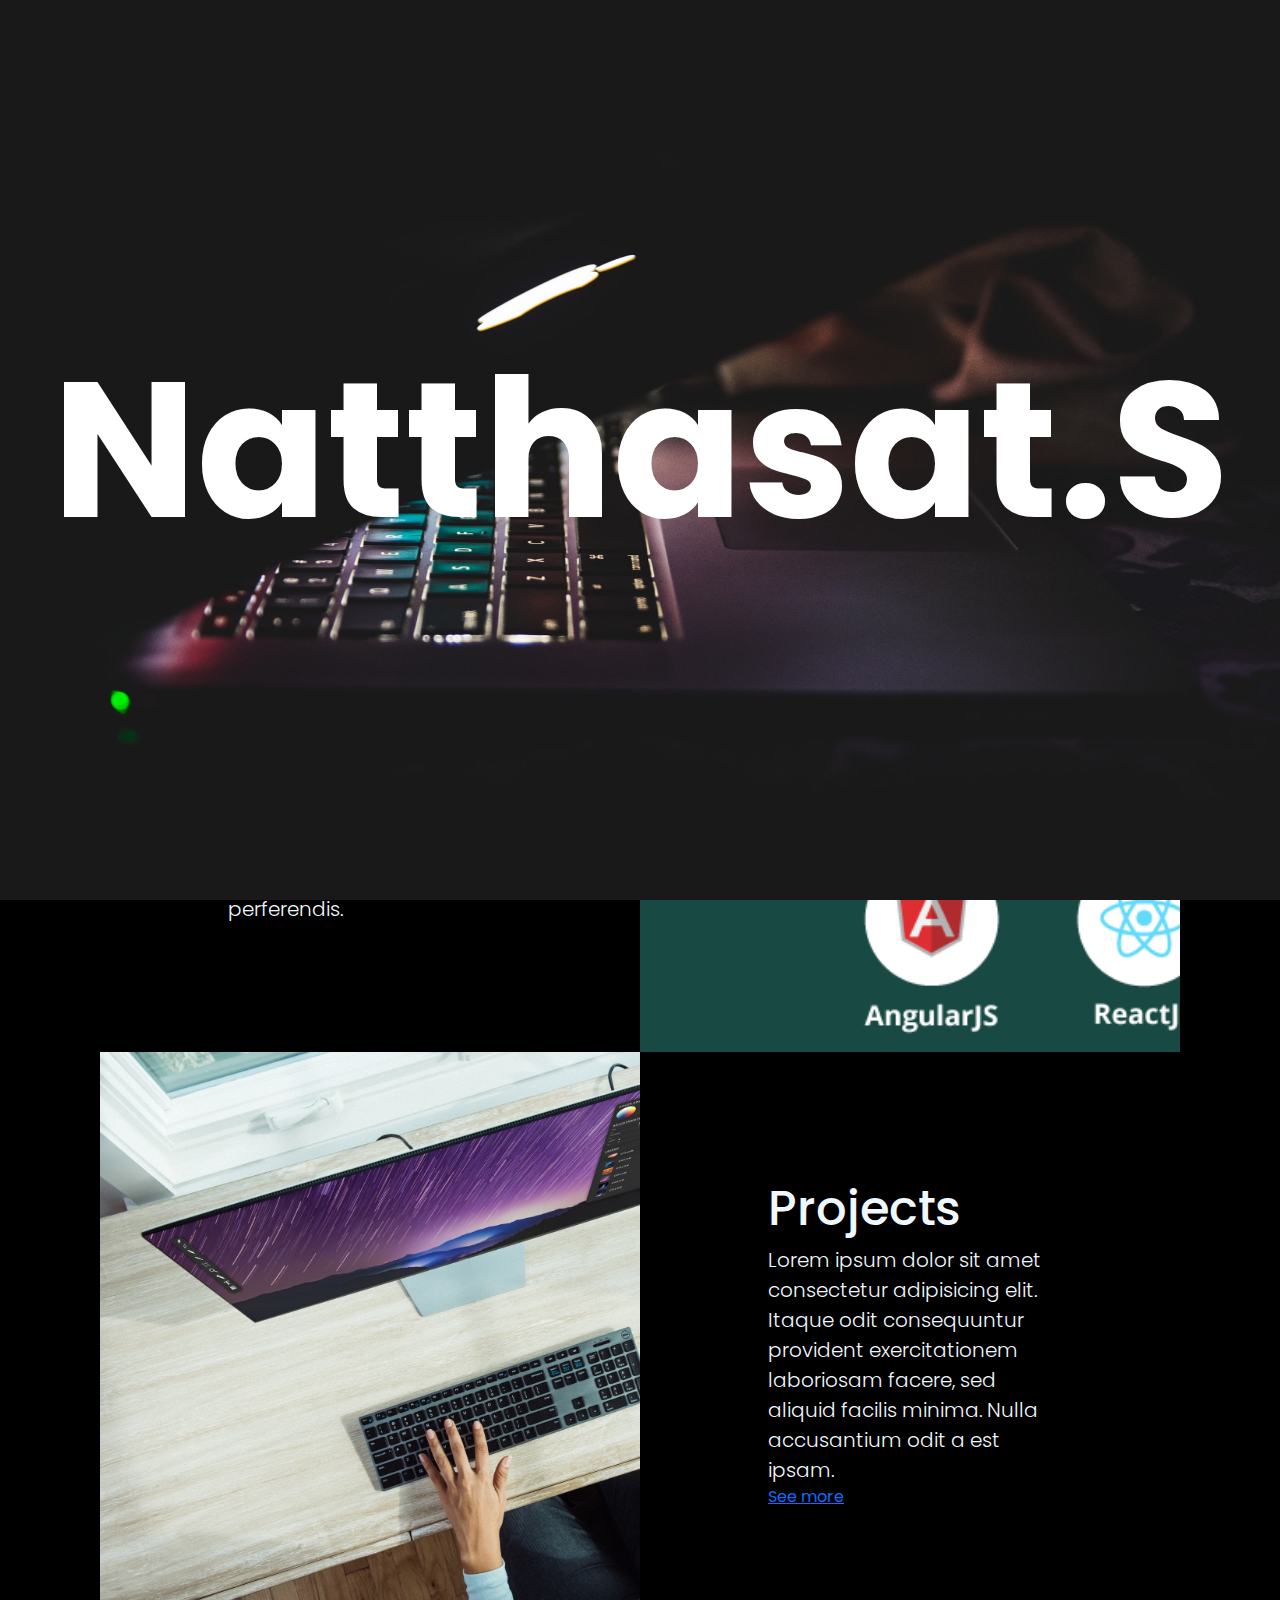
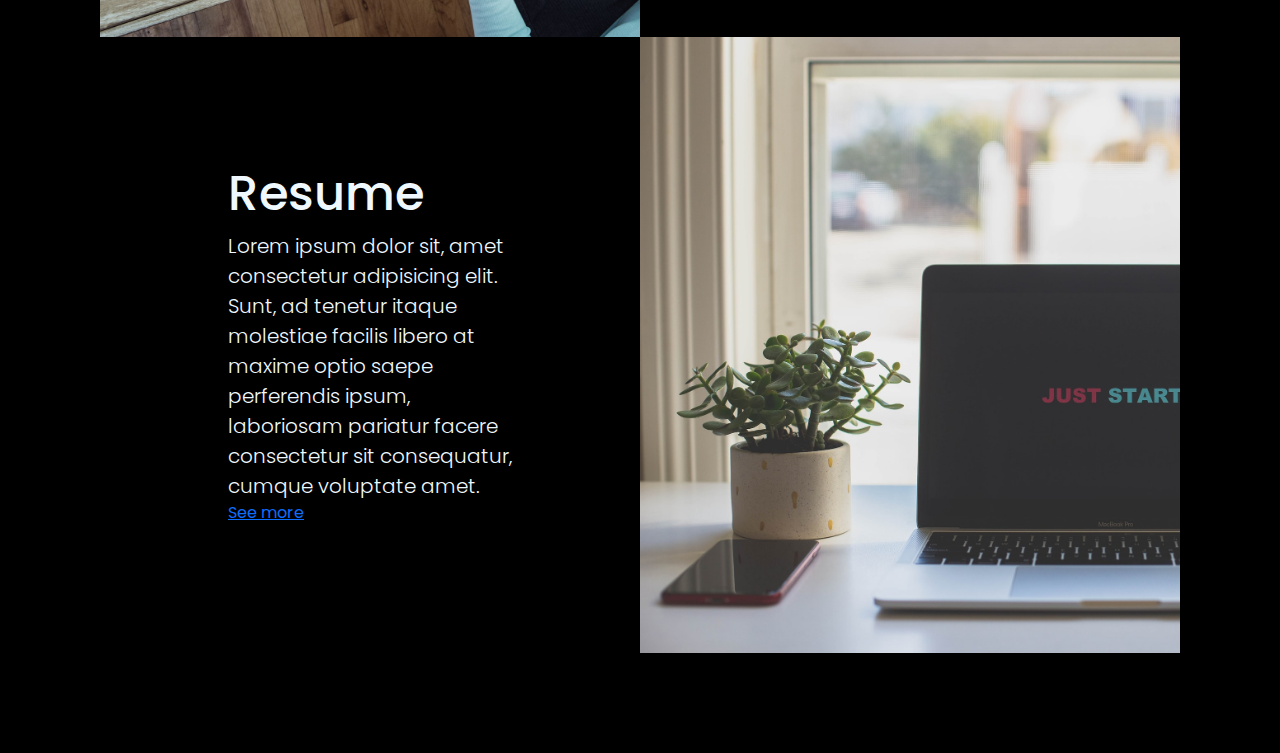
==== port.html @ 922c2a2b "Test Upload on git" ====
<!DOCTYPE html>
<html lang="en">
<style>
  * {
    /* background-color: black; */
    /* color: aliceblue; */
  }
  body .showcase {
    background-color: black;
    color: aliceblue;
  }
</style>

<head>
  <meta charset="UTF-8">
  <meta http-equiv="X-UA-Compatible" content="IE=edge">
  <meta name="viewport" content="width=device-width, initial-scale=1.0">
  <title>Document</title>
  <link rel="stylesheet" href="css/bootstrap.min.css">
  <link rel="stylesheet" href="style.css">
</head>


<body>
  <header>
    <img src="img/banner.jpg" class="banner">
    <a href="#" class="logo">Natthasat.S</a>
    <div class="toggle"></div>
    <nav>
      <ul>
        <li><a href="#">Home</a></li>
        <li><a href="#">Skills</a></li>
        <li><a href="#">Projects</a></li>
        <li><a href="#">Resume</a></li>
        <li><a href="#">Contact</a></li>
      </ul>
    </nav>
  </header>

  <!-- <section>
    <div class="container">
      <center>
        <div class="row">
          <div class="col-xl-6 mx-auto">
            <h1 class="mb-5">
              <div class="col-lg-12">
                <div class="testimonials-item mx-auto mb-5 mb-lg-0">
                  <img src="img/profile.jpg" class="img-fluid rounded-circle mb-3" alt="">
                </div>
                <h5><strong>Natthasat Sakhondee</strong></h5>
                <h6>Web Programmer</h6>
              </div>
          </div>
          </h1>
        </div>
      </center>

      <div class="col-md-10 col-lg-8 col-xl-7 mx-auto">
        <form action="">
          <div class="row d-flex">
            <div class="col-12 col-md-9 mb-2 mb-md-0">
              <input type="email" class="form-control form-control-lg" placeholder="Please enter your messages.">
            </div>
            <div class="col-12 col-md-3">
              <button type="submit" class="btn btn-block btn-lg btn-primary">Send E-mail</button>
            </div>
          </div>
        </form>
      </div>
    </div>
    </div>
  </section> -->
  <section class="showcase">
    <div class="container-fluid p-0">
      <div class="row g-0">
        <div class="col-lg-6 order-lg-2 text-white showcase-img" style="background-image: url('img/skill1.png');">
        </div>
        <div class="col-lg-6 order-lg-1 my-auto showcase-text">
          <h2>Skills</h2>
          <p class="lead mb-0">Lorem ipsum dolor sit amet consectetur adipisicing elit. Quo est rerum, et magnam animi
            accusamus atque explicabo facilis! Minus, perferendis.</p>
        </div>
      </div>

      <div class="row g-0">
        <div class="col-lg-6 text-white showcase-img" style="background-image: url('img/showcase-2.jpg');"></div>
        <div class="col-lg-6 my-auto showcase-text">
          <h2>Projects</h2>
          <p class="lead mb-0">Lorem ipsum dolor sit amet consectetur adipisicing elit. Itaque odit consequuntur
            provident exercitationem laboriosam facere, sed aliquid facilis minima. Nulla accusantium odit a est ipsam.
          </p>
          <!-- <button href="project.html" type="button" class="btn btn-outline-success">See more</button> -->
          <a href="project.html">See more</a>
        </div>
      </div>

      <div class="row g-0">
        <div class="col-lg-6 order-lg-2 text-white showcase-img" style="background-image: url('img/showcase-3.jpg');">
        </div>
        <div class="col-lg-6 order-lg-1 my-auto showcase-text">
          <h2>Resume</h2>
          <p class="lead mb-0">Lorem ipsum dolor sit, amet consectetur adipisicing elit. Sunt, ad tenetur itaque
            molestiae facilis libero at maxime optio saepe perferendis ipsum, laboriosam pariatur facere consectetur sit
            consequatur, cumque voluptate amet.</p>
          <a href="resume.html">See more</a>
        </div>
      </div>
    </div>
  </section>
  <script>
    window.addEventListener("scroll", function () {
      const header = document.querySelector('header');
      header.classList.toggle('sticky', window.scrollY > 0)
    });
    const navigation = document.querySelector('nav');
    document.querySelector('.toggle').onclick = function () {
      this.classList.toggle('active');
      navigation.classList.toggle('active');
    }
  </script>
</body>

</html>
---- style.css ----
@import url('https://fonts.googleapis.com/css2?family=Poppins:wght@300&display=swap');
*{
    margin:0;
    padding:0;
    box-sizing: border-box;
    font-family: 'Poppins', sans-serif;
}
header{
    position: fixed;
    top: 0;
    left: 0;
    width:100%;
    height: 100vh;
    padding:0 100px;
    background: #000;
    display: flex;
    justify-content: flex-end;
    align-items: center;
    transition: 1s;
}
header.sticky{
    height: 80px;
}
body{
    min-height:1000px ;
}
header .banner{
    position:absolute ;
    top: 0;
    left: 0;
    width: 100%;
    height: 100%;
    object-fit:cover ;
    transition: 1s;
}
header.sticky .banner{
    opacity: 0.5;
}
header .logo{
    position:absolute;
    top:50%;
    left:50%;
    transform: translate(-50%,-50%);
    font-size: 15vw;
    color:#fff;
    font-weight:700;
    transition: 1s;
    text-decoration:none;
    z-index: 1;
}
header.sticky .logo{
    position:absolute;
    font-size: 2em;
    left:100px;
    transform: translate(0,-50%);
}
nav{
    position: relative;
    display: flex;
    z-index: 1;
}
nav ul{
    position: relative;
    display: flex;
    transition:0.25s ;
    transform: translateX(100px);
    opacity:0;
}
header.sticky nav ul{
    transform: translateX(0);
    opacity:1;
    transition-delay: 0.75s;
}
nav ul li{
    list-style:none;
}
nav ul li a{
    color:#fff;
    display: inline-block;
    padding:10px 15px;
    font-size:1.2em ;
    text-decoration:none;
}
nav ul li a:hover{
    color:#f38c37;
}
section{
    margin-top:50vh;
    padding:100px;
}
section h2{
    font-size: 3em;
}
section p{
    font-size: 1.2em;
}
.showcase-img {
    background-size: cover;
    min-height: 30rem;
}

.showcase-text {
    padding: 8rem;
}
@media (max-width:991px){
    section,
    header{
        padding:40px;
    }
    section h2{
        font-size: 2em;
    }
    header.sticky .logo{
        left:40px;
    }
    header.sticky .banner{
        opacity:0;
    }
    nav ul{
        display: none;
        opacity: 0;
        visibility: hidden;
    }
    nav.active ul{
        position:fixed;
        top: 80px;
        left:0;
        width: 100%;
        height: calc(100% - 80px);
        background:#000;
        display:flex;
        justify-content: center;
        align-items: center;
        flex-direction: column;
    }
    header.sticky nav ul{
        opacity:1;
        visibility: visible;
    }
    nav ul li a{
        font-size: 1.5em;
    }
    header.sticky .toggle{
        position: fixed;
        top:15px;
        right:40px;
        width: 50px;
        height: 50px;
        cursor: pointer;
        background:#fff url(img/menu.png);
        background-size: 30px;
        background-repeat: no-repeat;
        background-position: center;

    }
    header.sticky .toggle.active{
        background:#fff url(img/close.png);
        background-size: 25px;
        background-repeat: no-repeat;
        background-position: center;
    }
}
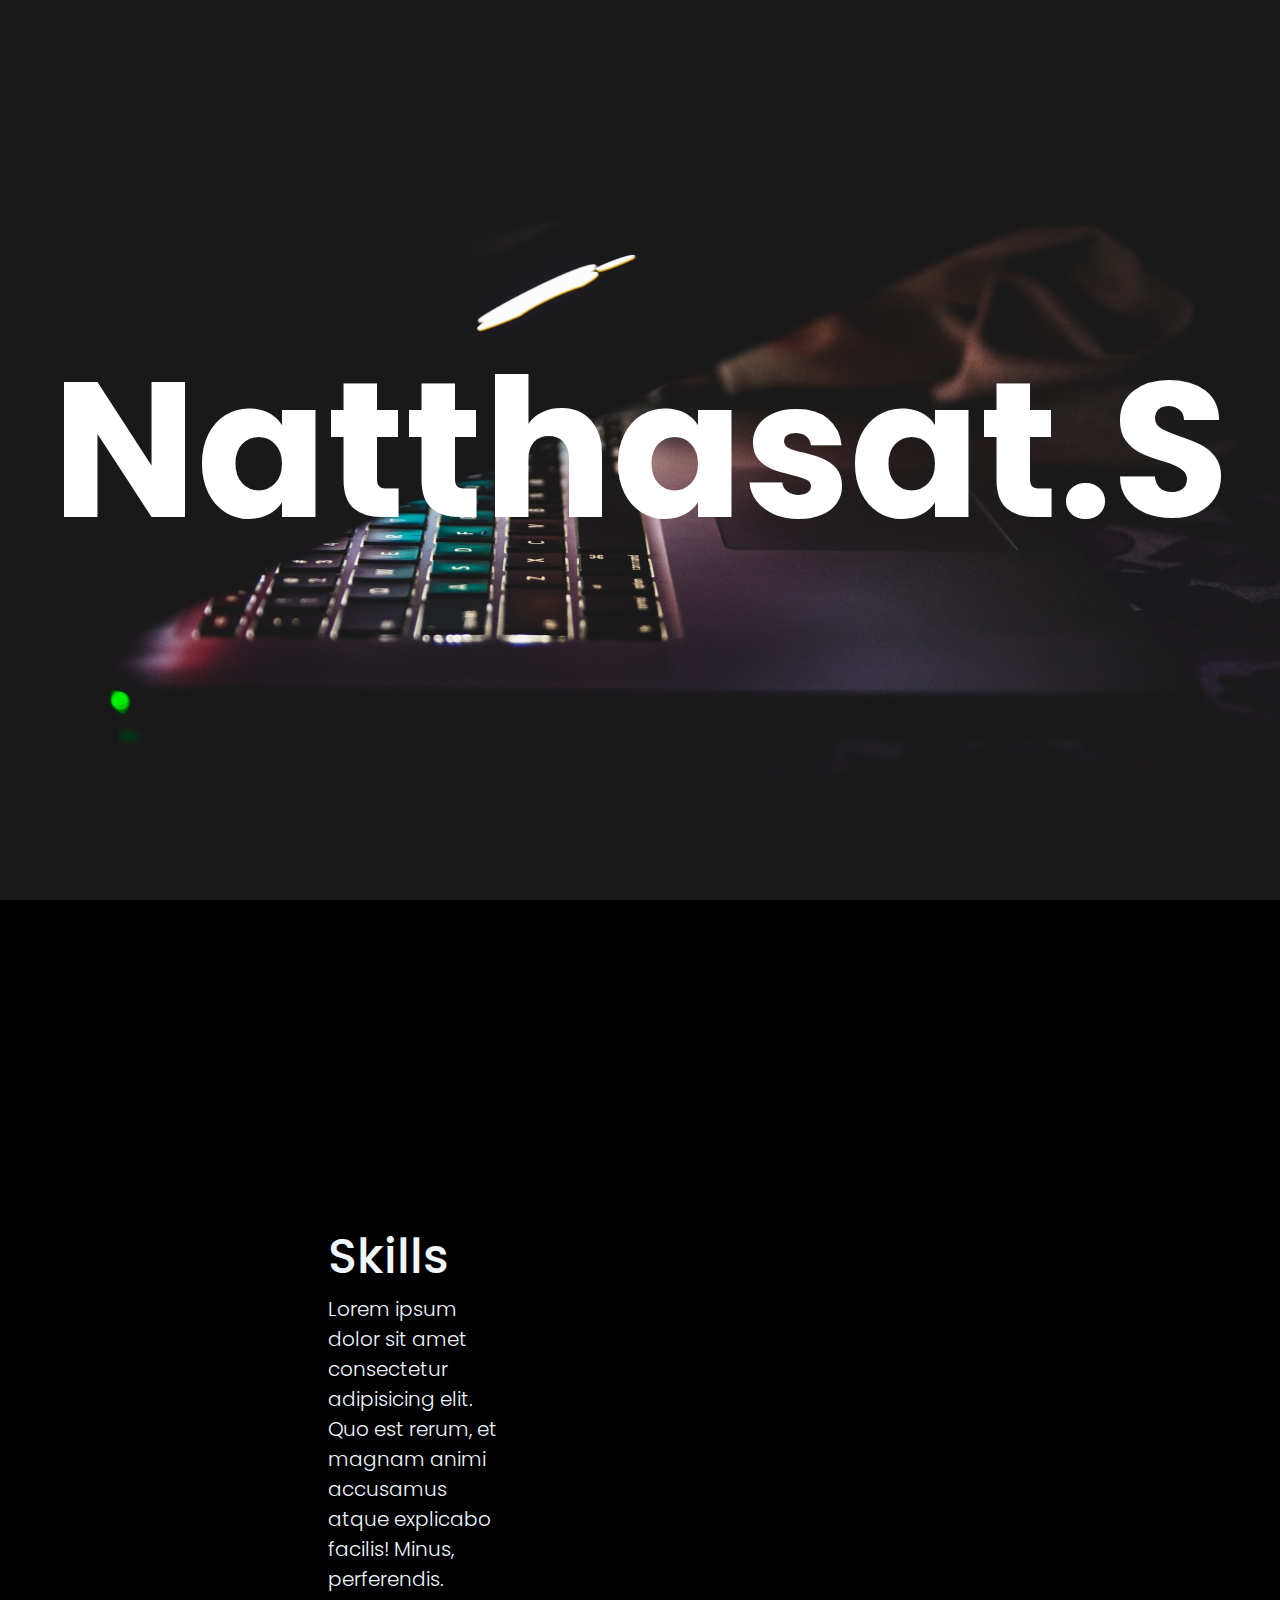
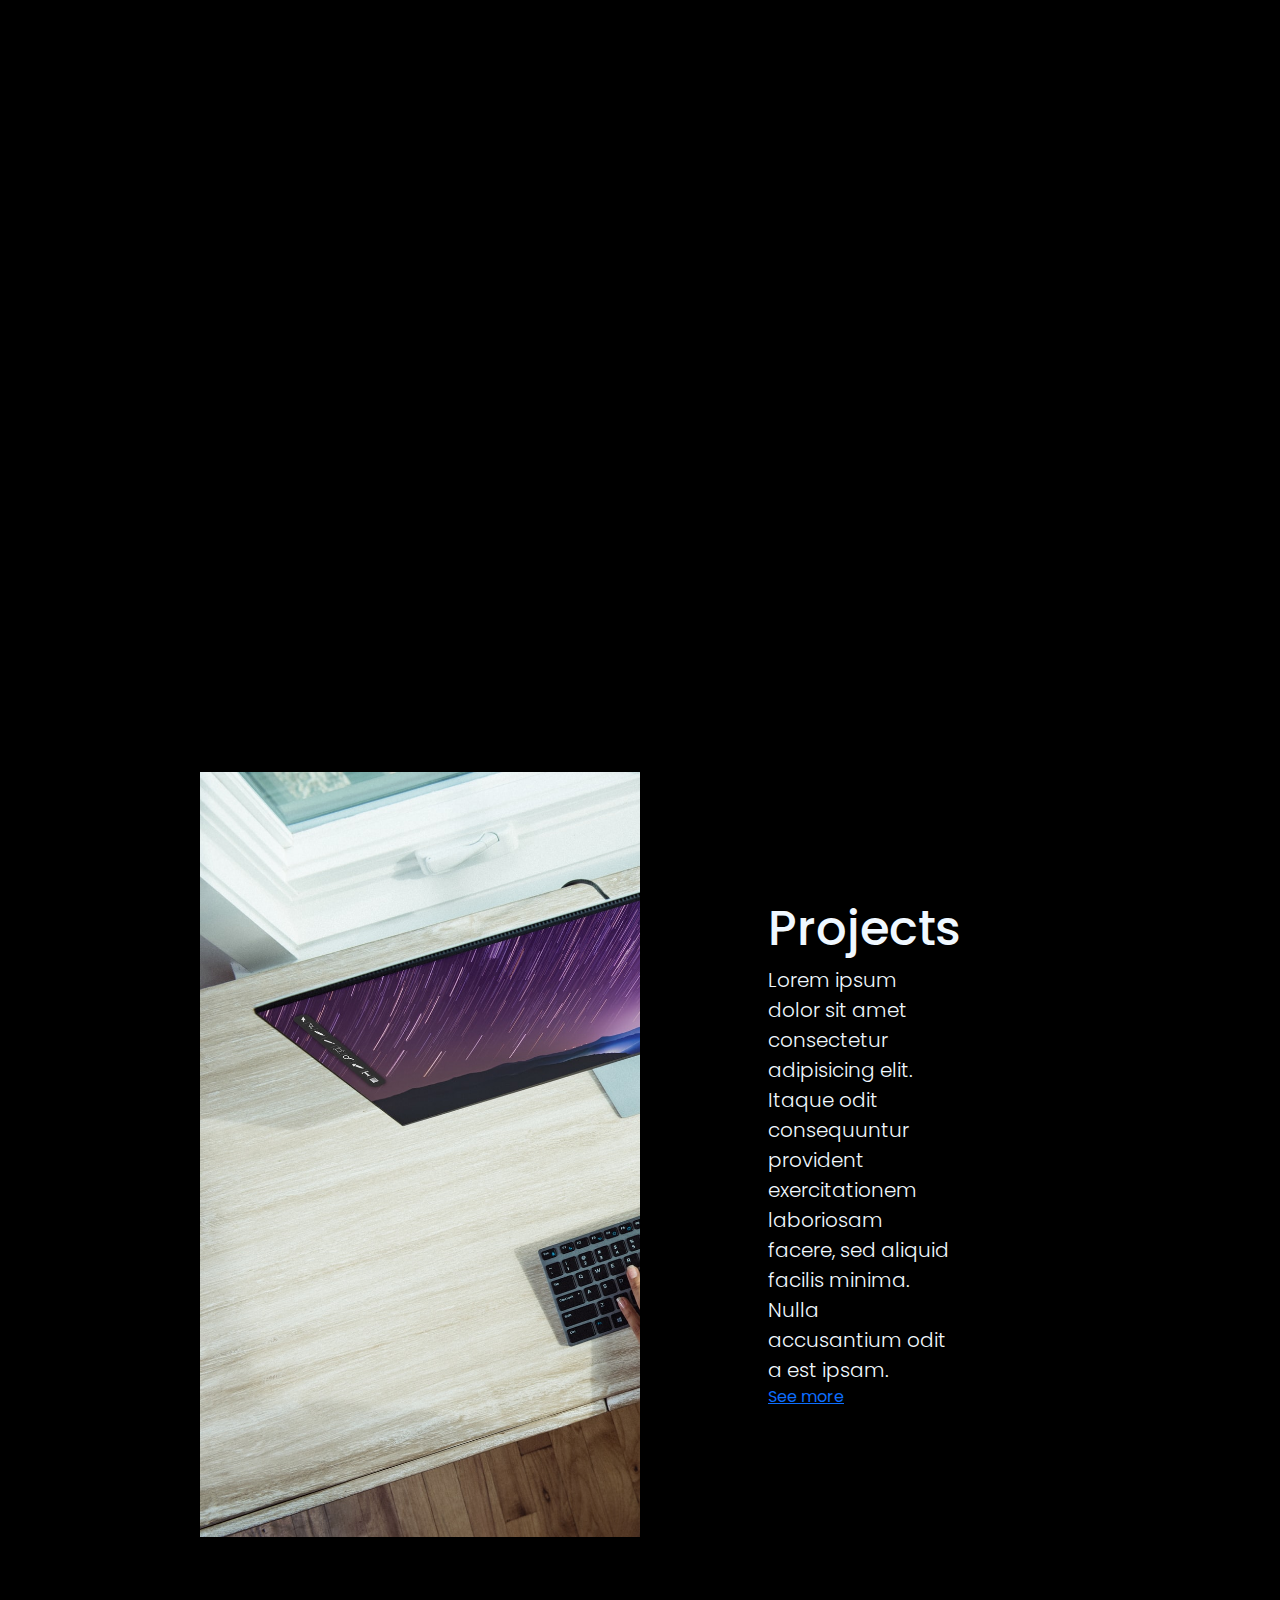
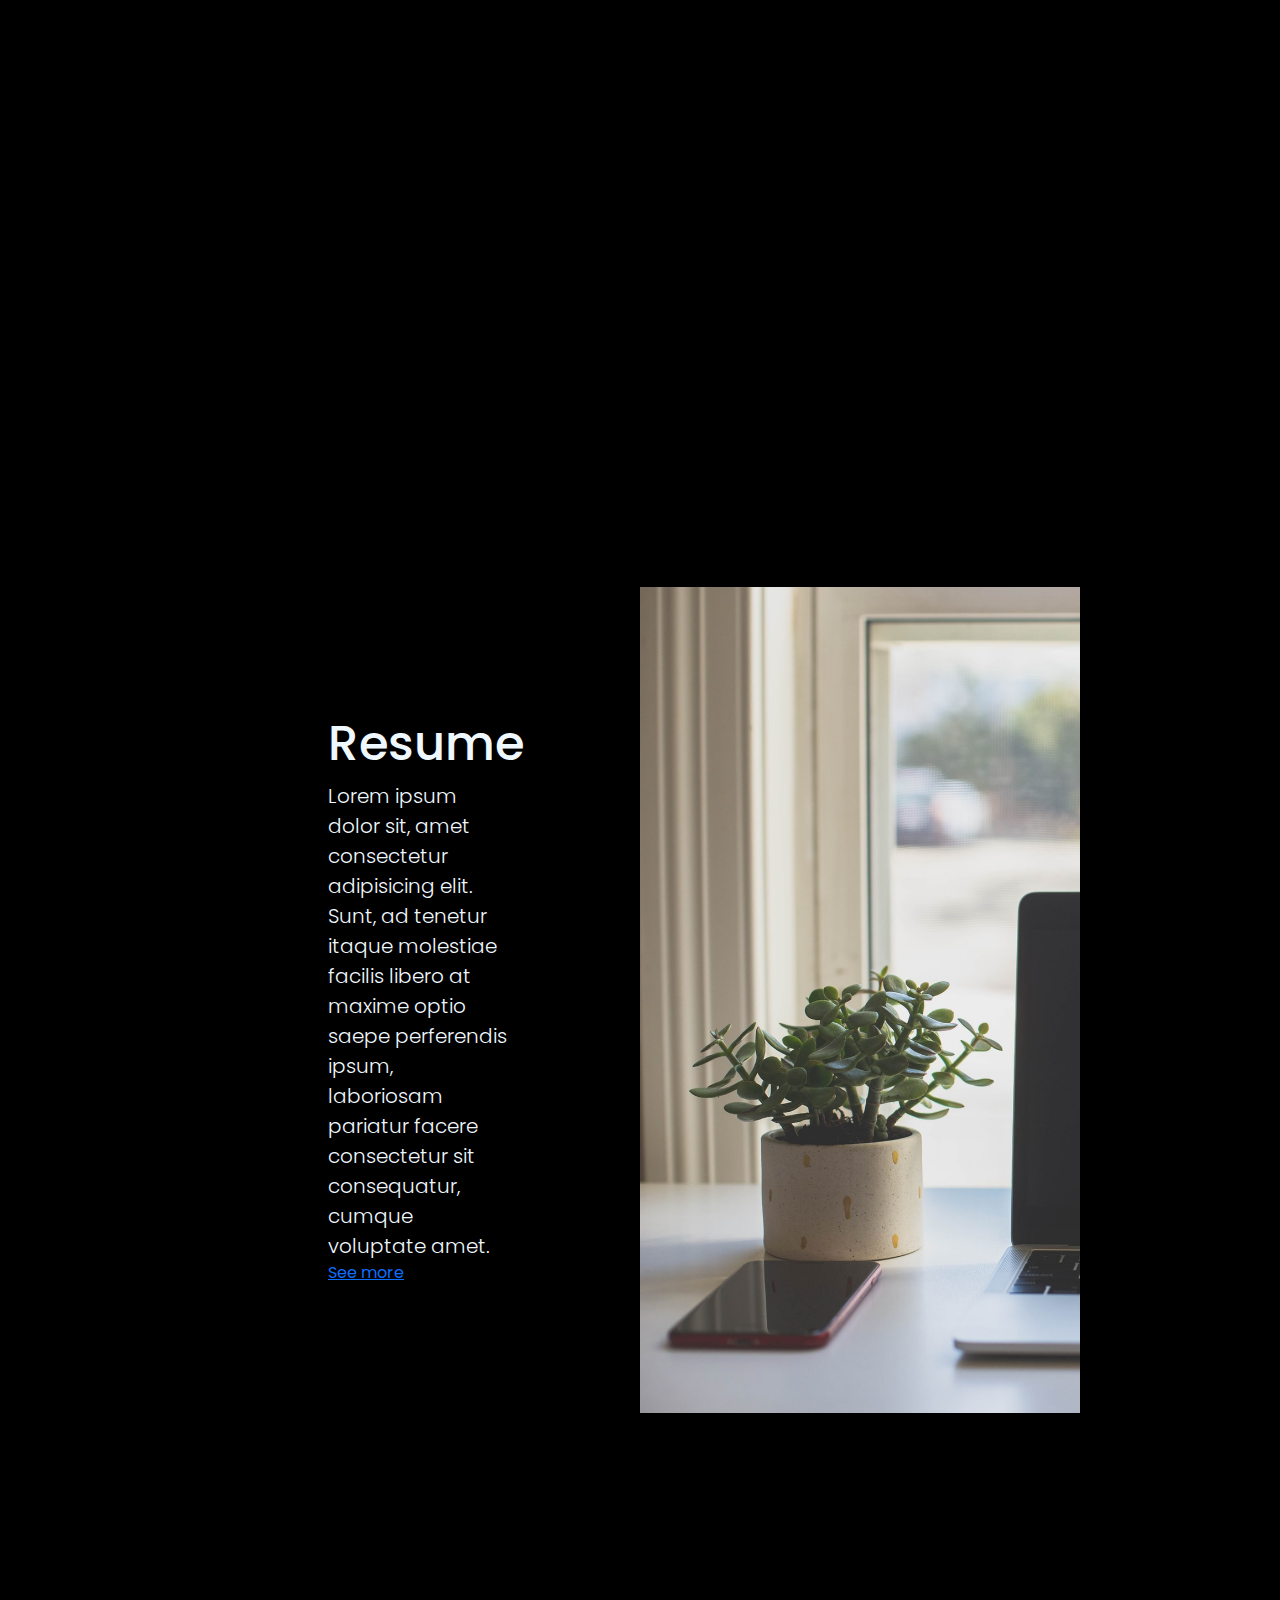
==== commit e4a575b0: "222" ====
--- a/port.html
+++ b/port.html
@@ -1,13 +1,12 @@
 <!DOCTYPE html>
 <html lang="en">
 <style>
-  * {
-    /* background-color: black; */
-    /* color: aliceblue; */
-  }
   body .showcase {
     background-color: black;
     color: aliceblue;
+  }
+  .card-img-top{
+    max-width: 200px;
   }
 </style>
 
@@ -15,7 +14,7 @@
   <meta charset="UTF-8">
   <meta http-equiv="X-UA-Compatible" content="IE=edge">
   <meta name="viewport" content="width=device-width, initial-scale=1.0">
-  <title>Document</title>
+  <title>portfolio</title>
   <link rel="stylesheet" href="css/bootstrap.min.css">
   <link rel="stylesheet" href="style.css">
 </head>
@@ -30,8 +29,8 @@
       <ul>
         <li><a href="#">Home</a></li>
         <li><a href="#">Skills</a></li>
-        <li><a href="#">Projects</a></li>
-        <li><a href="#">Resume</a></li>
+        <li><a href="#project">Projects</a></li>
+        <li><a href="#resume">Resume</a></li>
         <li><a href="#">Contact</a></li>
       </ul>
     </nav>
@@ -71,17 +70,29 @@
     </div>
   </section> -->
   <section class="showcase">
-    <div class="container-fluid p-0">
-      <div class="row g-0">
-        <div class="col-lg-6 order-lg-2 text-white showcase-img" style="background-image: url('img/skill1.png');">
+    <section id="skill">
+      <div class="container-fluid p-0">
+        <div class="row g-0">
+          <div class="col-lg-6 order-lg-2 text-white showcase-img"">
+            <div class="card-column">
+              <img class="card-img-top" src="\natthasatcode.github.io\img\html.png" alt="">
+              <img class="card-img-top" src="\natthasatcode.github.io\img\css.webp" alt="">
+              <img class="card-img-top" src="\natthasatcode.github.io\img\javascript.png" style="margin-top: 50px;" alt="">
+              <img class="card-img-top" src="\natthasatcode.github.io\img\bootstrap.png" alt="">
+              <!-- <div class="card-body">
+                  <h5 class="text-center">Programming language</h5>
+                  <h4 class="title-course text-center"></h4>
+              </div> -->
+          </div>
+          </div>
+          <div class="col-lg-6 order-lg-1 my-auto showcase-text">
+            <h2>Skills</h2>
+            <p class="lead mb-0">Lorem ipsum dolor sit amet consectetur adipisicing elit. Quo est rerum, et magnam animi
+              accusamus atque explicabo facilis! Minus, perferendis.</p>
+          </div>
         </div>
-        <div class="col-lg-6 order-lg-1 my-auto showcase-text">
-          <h2>Skills</h2>
-          <p class="lead mb-0">Lorem ipsum dolor sit amet consectetur adipisicing elit. Quo est rerum, et magnam animi
-            accusamus atque explicabo facilis! Minus, perferendis.</p>
-        </div>
-      </div>
-
+    </section>
+    <section id="project">
       <div class="row g-0">
         <div class="col-lg-6 text-white showcase-img" style="background-image: url('img/showcase-2.jpg');"></div>
         <div class="col-lg-6 my-auto showcase-text">
@@ -93,7 +104,8 @@
           <a href="project.html">See more</a>
         </div>
       </div>
-
+    </section>
+    <section id="resume">
       <div class="row g-0">
         <div class="col-lg-6 order-lg-2 text-white showcase-img" style="background-image: url('img/showcase-3.jpg');">
         </div>
@@ -105,7 +117,9 @@
           <a href="resume.html">See more</a>
         </div>
       </div>
-    </div>
+      </div>
+    </section>
+  </section>
   </section>
   <script>
     window.addEventListener("scroll", function () {
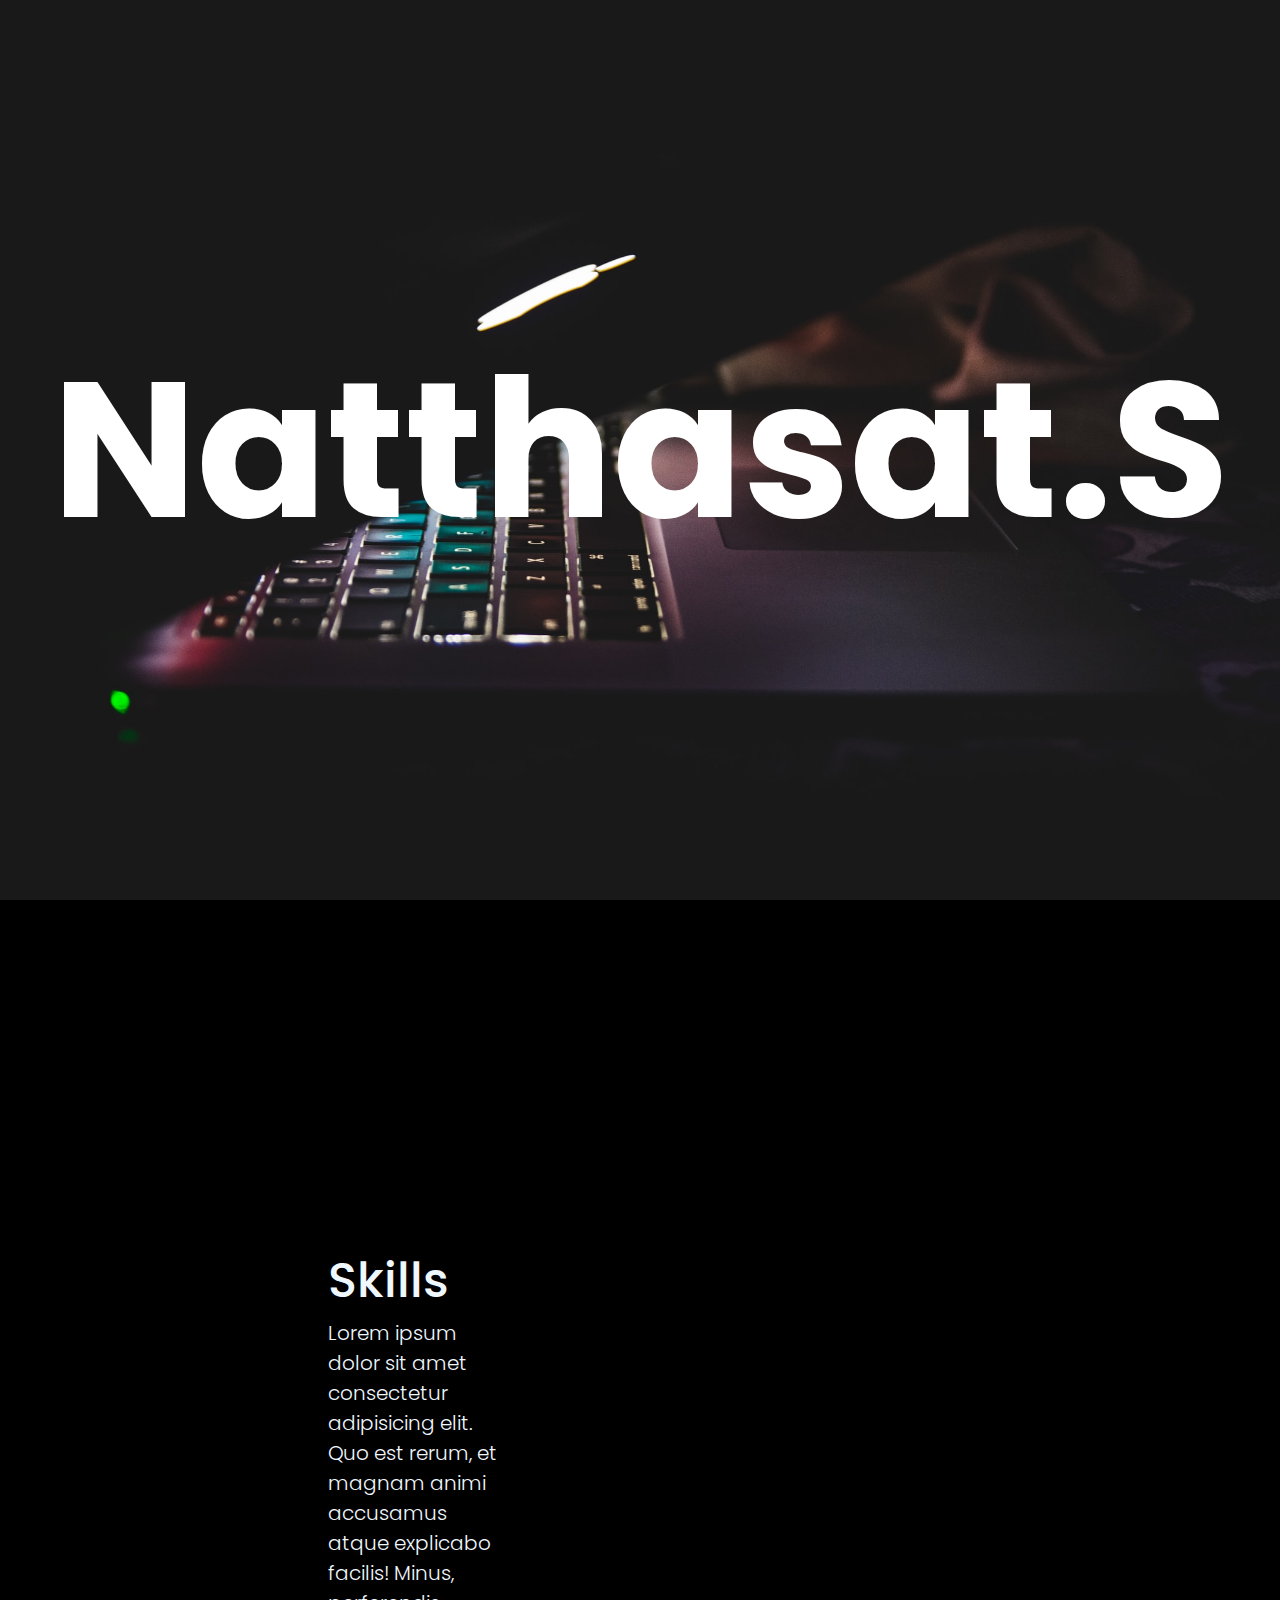
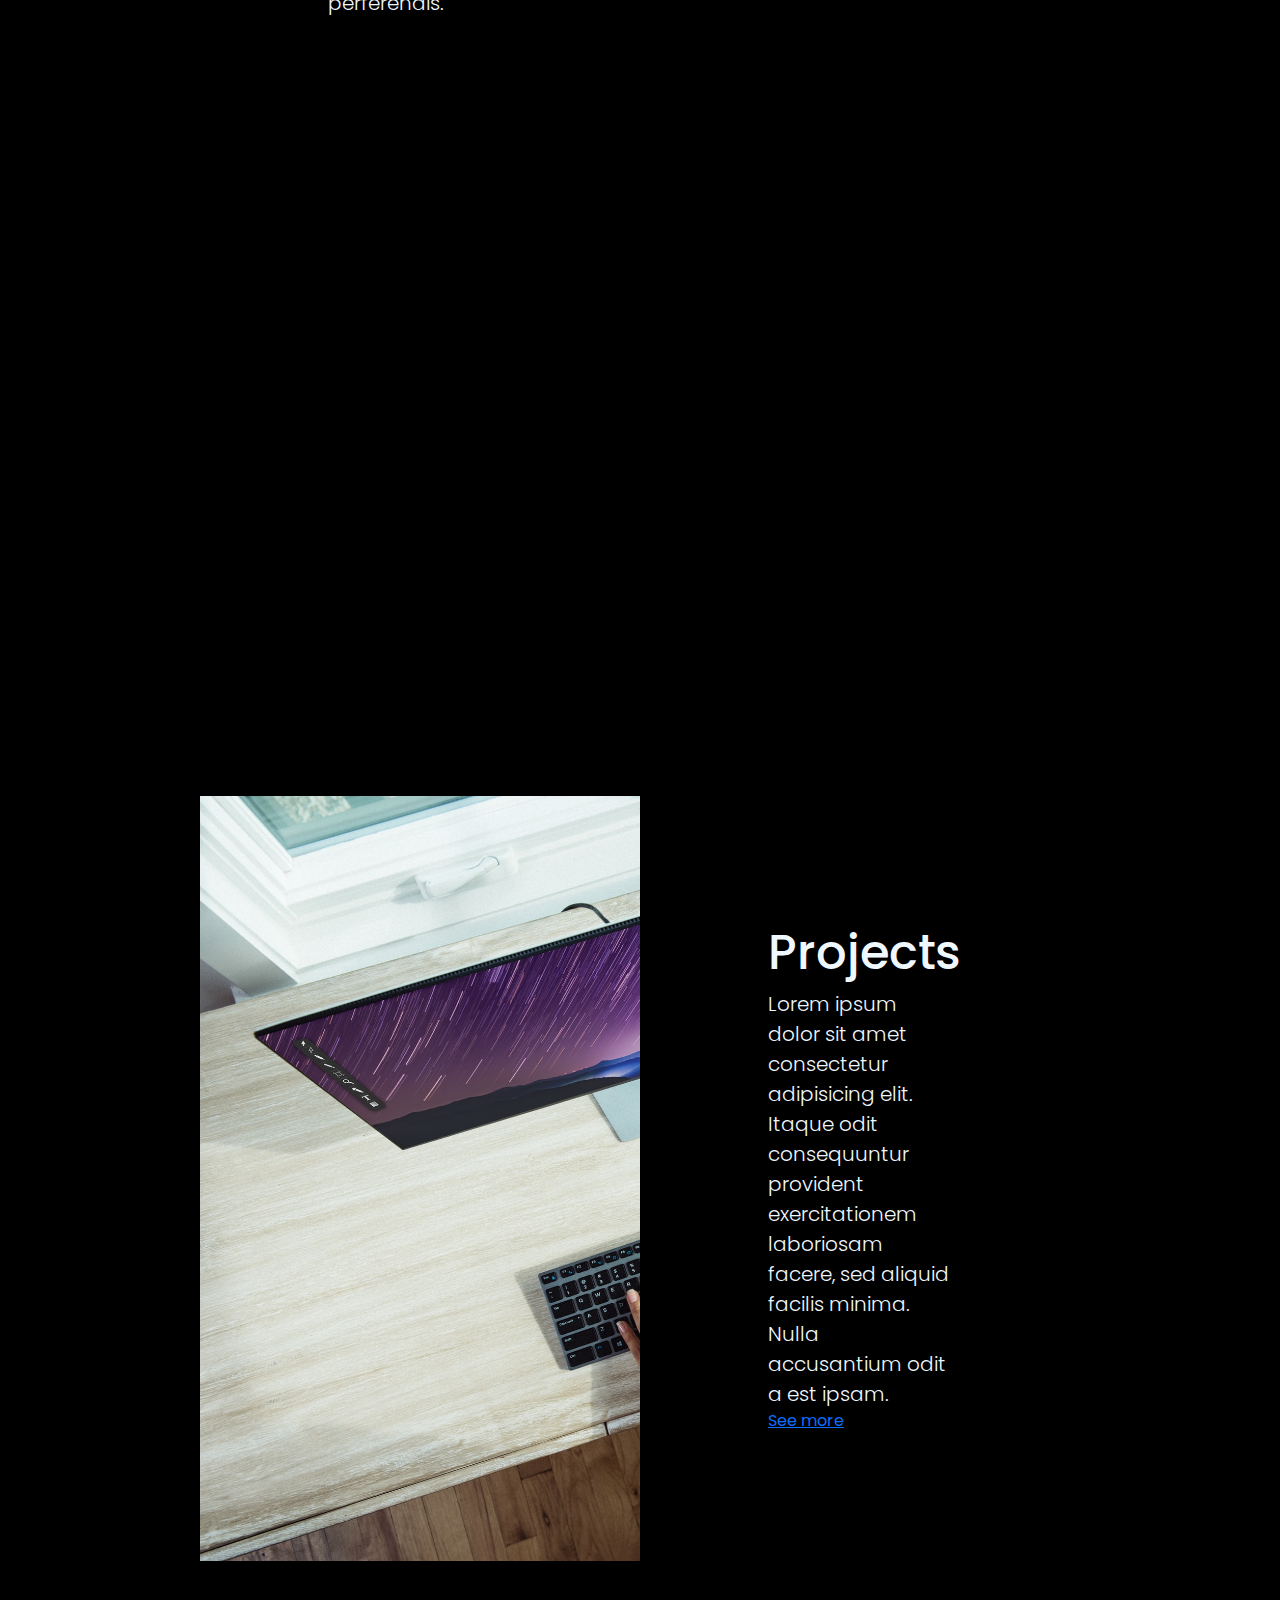
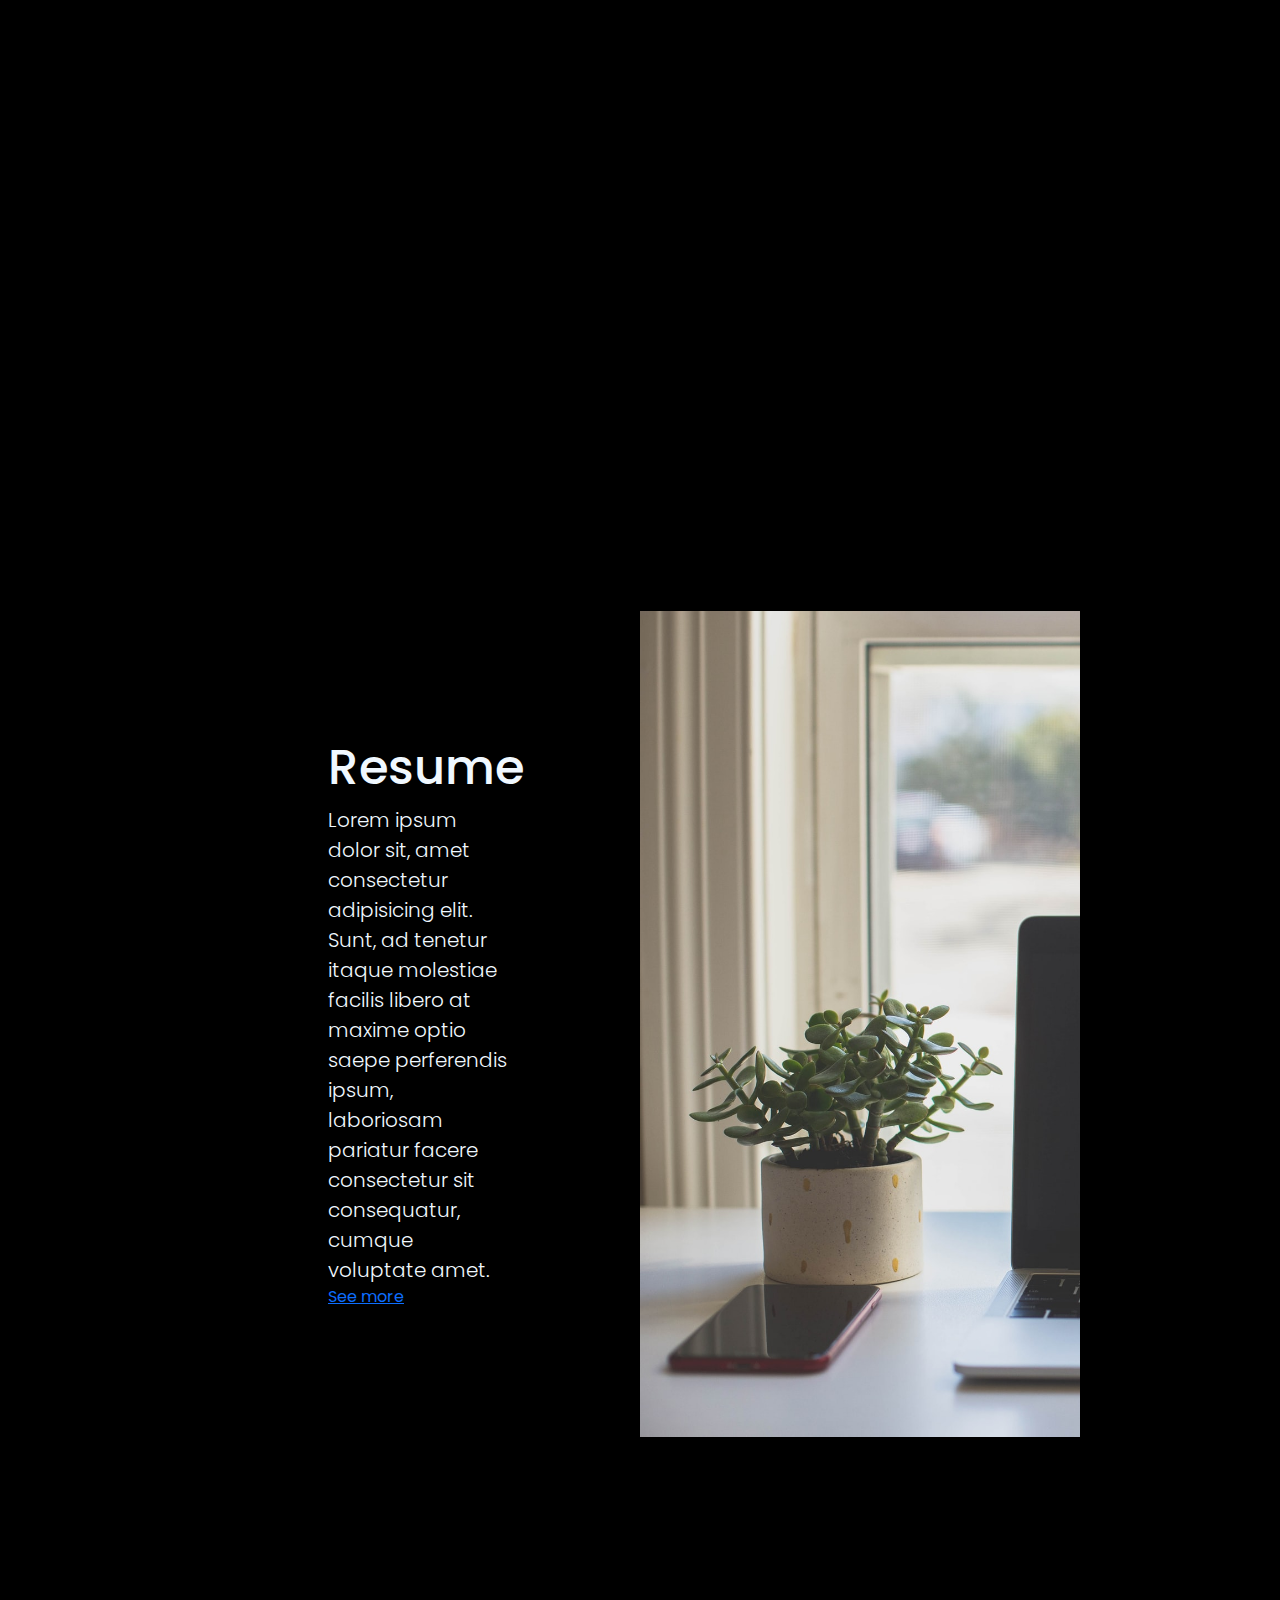
==== commit f037cfe4: "2" ====
--- a/port.html
+++ b/port.html
@@ -14,7 +14,11 @@
   <meta charset="UTF-8">
   <meta http-equiv="X-UA-Compatible" content="IE=edge">
   <meta name="viewport" content="width=device-width, initial-scale=1.0">
+<<<<<<< HEAD
   <title>portfolio</title>
+=======
+  <title>Portfolio</title>
+>>>>>>> 6116ff1074b20b993aa1a8c9c883e3ae5cfd3c4a
   <link rel="stylesheet" href="css/bootstrap.min.css">
   <link rel="stylesheet" href="style.css">
 </head>
@@ -134,4 +138,4 @@
   </script>
 </body>
 
-</html>+</html>
